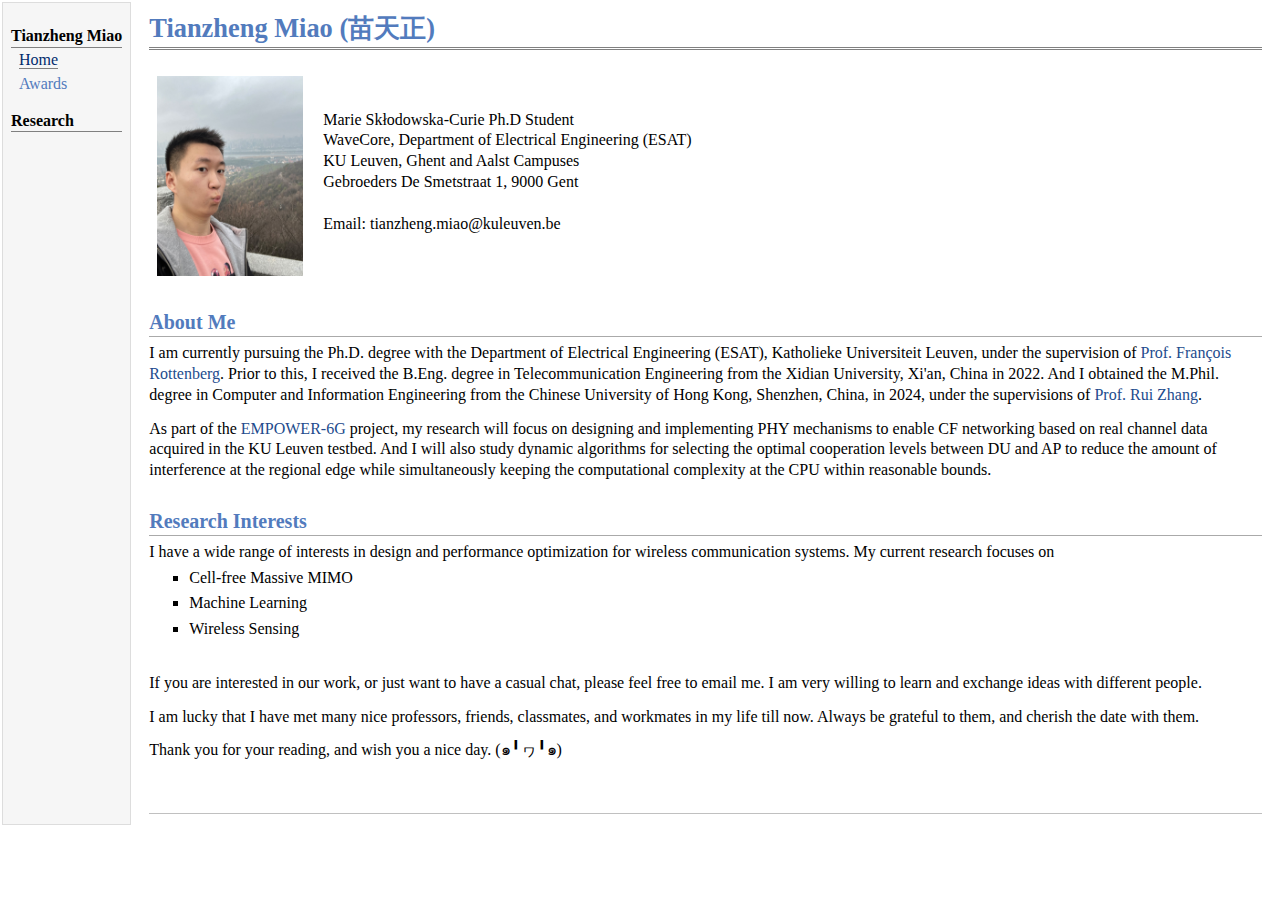
==== index.html @ 7dab7144 "cv updated" ====
<!DOCTYPE html PUBLIC "-//W3C//DTD XHTML 1.1//EN"
  "http://www.w3.org/TR/xhtml11/DTD/xhtml11.dtd">
<html xmlns="http://www.w3.org/1999/xhtml" xml:lang="en">
<head>
<meta name="generator" content="jemdoc, see http://jemdoc.jaboc.net/" />
<meta http-equiv="Content-Type" content="text/html;charset=utf-8" />
<link rel="stylesheet" href="jemdoc.css" type="text/css" />
<title>Tianzheng Miao (苗天正)</title>
</head>
<body>
<table summary="Table for page layout." id="tlayout">
<tr valign="top">
<td id="layout-menu">
<div class="menu-category">Tianzheng Miao</div>
<div class="menu-item"><a href="index.html" class="current">Home</a></div>
<!-- <div class="menu-item"><a href="publication.html">Publication</a></div> -->
<div class="menu-item"><a href="awards.html">Awards</a></div>
<!-- <div class="menu-item"><a href="services.html">Professional&nbsp;Services</a></div> -->
<div class="menu-category">Research</div>
<!-- <div class="menu-item"><a href="ma.html">Movable&nbsp;antenna&nbsp;(MA)-enabled&nbsp;<br /> wireless&nbsp;communications</a></div>
<div class="menu-item"><a href="irs.html">Intelligent&nbsp;reflecting&nbsp;surface</a></div>
<div class="menu-item"><a href="mmwave.html">Millimeter&nbsp;wave&nbsp;communication</a></div> -->
</td>
<td id="layout-content">
<div id="toptitle">
<h1>Tianzheng Miao (苗天正)</h1>
</div>
<table class="imgtable"><tr><td>
<img src="photo.jpg" alt="Tianzheng Miao" width="146px" height="200px" />&nbsp;</td>
<td align="left"><p>Marie Skłodowska-Curie Ph.D Student<br />
WaveCore, Department of Electrical Engineering (ESAT) <br />
KU Leuven, Ghent and Aalst Campuses <br />
Gebroeders De Smetstraat 1, 9000 Gent <br /> <br />
Email: tianzheng.miao@kuleuven.be</p>
</td></tr></table>
<h2>About Me</h2>
<p>I am currently pursuing the Ph.D. degree with the Department of Electrical Engineering (ESAT), Katholieke Universiteit Leuven, under the supervision of <a href="https://francoisrottenberg.dramco.be">Prof. François Rottenberg</a>. Prior to this, I received the B.Eng. degree in Telecommunication Engineering from the Xidian University, Xi'an, China in 2022. And I obtained the M.Phil. degree in Computer and Information Engineering from the Chinese University of Hong Kong, Shenzhen, China, in 2024, under the supervisions of <a href="https://www.ece.nus.edu.sg/stfpage/elezhang">Prof. Rui Zhang</a>.</p>
<p>As part of the <a href="https://www.empower6g.eu">EMPOWER-6G</a> project, my research will focus on designing and implementing PHY mechanisms to enable CF networking based on real channel data acquired in the KU Leuven testbed. And I will also study dynamic algorithms for selecting the optimal cooperation levels between DU and AP to reduce the amount of interference at the regional edge while simultaneously keeping the computational complexity at the CPU within reasonable bounds.</p>
<h2>Research Interests</h2>
<p>I have a wide range of interests in design and performance optimization for wireless communication systems. My current research focuses on</p>
<ul>
<!-- <li><p><a href="https://mawenyanchn.github.io/ma.html">Movable antenna (MA)-enabled wireless communications</a></p>
</li>
<li><p><a href="https://mawenyanchn.github.io/irs.html">Intelligent reflecting surface</a></p>
</li>
<li><p><a href="https://mawenyanchn.github.io/mmwave.html">Millimeter wave communication</a></p>
</li> -->
<li><p>Cell-free Massive MIMO</a></p>
</li>
<li><p>Machine Learning</a></p>
</li>
<li><p>Wireless Sensing</a></p>
</li>
</ul>
<p><br />
If you are interested in our work, or just want to have a casual chat, please feel free to email me. I am very willing to learn and exchange ideas with different people.</p>
<p>I am lucky that I have met many nice professors, friends, classmates, and workmates in my life till now. Always be grateful to them, and cherish the date with them.</p>
<p>Thank you for your reading, and wish you a nice day. (๑╹ヮ╹๑)</p>
<div id="footer">
<div id="footer-text">
</div>
</div>
</td>
</tr>
</table>
</body>
</html>
---- jemdoc.css ----
/* Default css file for jemdoc. */

table#tlayout {
    border: none;
    border-collapse: separate;
    background: white;
}

body {
	background: white;
	font-family: Georgia, serif;
	padding-bottom: 8px;
	margin: 0;
}

#layout-menu {
	background: #f6f6f6;
	border: 1px solid #dddddd;
	padding-top: 0.5em;
	padding-left: 8px;
	padding-right: 8px;
	font-size: 1.0em;
	width: auto;
	white-space: nowrap;
    text-align: left;
    vertical-align: top;
}

#layout-menu td {
	background: #f4f4f4;
    vertical-align: top;
}

#layout-content {
	padding-top: 0.0em;
	padding-left: 1.0em;
	padding-right: 1.0em;
    border: none;
    background: white;
    text-align: left;
    vertical-align: top;
}

#layout-menu a {
	line-height: 1.5em;
	margin-left: 0.5em;
}

tt {
    background: #ffffdd;
}

pre, tt {
	font-size: 90%;
	font-family: monaco, monospace;
}

a, a > tt {
	color: #224b8d;
	text-decoration: none;
}

a:hover {
	border-bottom: 1px gray dotted;
}

#layout-menu a.current:link, #layout-menu a.current:visited {
	color: #022b6d;
	border-bottom: 1px gray solid;
}
#layout-menu a:link, #layout-menu a:visited, #layout-menu a:hover {
	color: #527bbd;
	text-decoration: none;
}
#layout-menu a:hover {
	text-decoration: none;
}

div.menu-category {
	border-bottom: 1px solid gray;
	margin-top: 0.8em;
	padding-top: 0.2em;
	padding-bottom: 0.1em;
	font-weight: bold;
}

div.menu-item {
	padding-left: 16px;
	text-indent: -16px;
}

div#toptitle {
	padding-bottom: 0.2em;
	margin-bottom: 1.5em;
	border-bottom: 3px double gray;
}

/* Reduce space if we begin the page with a title. */
div#toptitle + h2, div#toptitle + h3 {
	margin-top: -0.7em;
}

div#subtitle {
	margin-top: 0.0em;
	margin-bottom: 0.0em;
	padding-top: 0em;
	padding-bottom: 0.1em;
}

em {
	font-style: italic;
}

strong {
	font-weight: bold;
}


h1, h2, h3 {
	color: #527bbd;
	margin-top: 0.7em;
	margin-bottom: 0.3em;
	padding-bottom: 0.2em;
	line-height: 1.0;
	padding-top: 0.5em;
	border-bottom: 1px solid #aaaaaa;
}

h1 {
	font-size: 165%;
}

h2 {
	padding-top: 0.8em;
	font-size: 125%;
}

h2 + h3 {
    padding-top: 0.2em;
}

h3 {
	font-size: 110%;
	border-bottom: none;
}

p {
	margin-top: 0.0em;
	margin-bottom: 0.8em;
	padding: 0;
	line-height: 1.3;
}

pre {
	padding: 0;
	margin: 0;
}

div#footer {
	font-size: small;
	border-top: 1px solid #c0c0c0;
	padding-top: 0.1em;
	margin-top: 4.0em;
	color: #c0c0c0;
}

div#footer a {
	color: #80a0b0;
}

div#footer-text {
	float: left;
	padding-bottom: 8px;
}

ul, ol, dl {
	margin-top: 0.2em;
	padding-top: 0;
	margin-bottom: 0.8em;
}

dt {
	margin-top: 0.5em;
	margin-bottom: 0;
}

dl {
	margin-left: 20px;
}

dd {
	color: #222222;
}

dd > *:first-child {
	margin-top: 0;
}

ul {
	list-style-position: outside;
	list-style-type: square;
}

p + ul, p + ol {
	margin-top: -0.5em;
}

li ul, li ol {
	margin-top: -0.3em;
}

ol {
	list-style-position: outside;
	list-style-type: decimal;
}

li p, dd p {
	margin-bottom: 0.3em;
}


ol ol {
	list-style-type: lower-alpha;
}

ol ol ol {
	list-style-type: lower-roman;
}

p + div.codeblock {
	margin-top: -0.6em;
}

div.codeblock, div.infoblock {
	margin-right: 0%;
	margin-top: 1.2em;
	margin-bottom: 1.3em;
}

div.blocktitle {
	font-weight: bold;
	color: #cd7b62;
	margin-top: 1.2em;
	margin-bottom: 0.1em;
}

div.blockcontent {
	border: 1px solid silver;
	padding: 0.3em 0.5em;
}

div.infoblock > div.blockcontent {
	background: #ffffee;
}

div.blockcontent p + ul, div.blockcontent p + ol {
	margin-top: 0.4em;
}

div.infoblock p {
	margin-bottom: 0em;
}

div.infoblock li p, div.infoblock dd p {
	margin-bottom: 0.5em;
}

div.infoblock p + p {
	margin-top: 0.8em;
}

div.codeblock > div.blockcontent {
	background: #f6f6f6;
}

span.pycommand {
	color: #000070;
}

span.statement {
	color: #008800;
}
span.builtin {
	color: #000088;
}
span.special {
	color: #990000;
}
span.operator {
	color: #880000;
}
span.error {
	color: #aa0000;
}
span.comment, span.comment > *, span.string, span.string > * {
	color: #606060;
}

@media print {
	#layout-menu { display: none; }
}

#fwtitle {
	margin: 2px;
}

#fwtitle #toptitle {
	padding-left: 0.5em;
	margin-bottom: 0.5em;
}

#layout-content h1:first-child, #layout-content h2:first-child, #layout-content h3:first-child {
	margin-top: -0.7em;
}

div#toptitle h1, #layout-content div#toptitle h1 {
	margin-bottom: 0.0em;
	padding-bottom: 0.1em;
	padding-top: 0;
	margin-top: 0.5em;
	border-bottom: none;
}

img.eq {
	padding: 0;
	padding-left: 0.1em;
	padding-right: 0.1em;
	margin: 0;
}

img.eqwl {
	padding-left: 2em;
	padding-top: 0.6em;
	padding-bottom: 0.2em;
	margin: 0;
}

table {
    border: 2px solid black;
    border-collapse: collapse;
}

td {
    padding: 2px;
    padding-left: 0.5em;
    padding-right: 0.5em;
    text-align: center;
    border: 1px solid gray;
}

table + table {
    margin-top: 1em;
}

tr.heading {
    font-weight: bold;
    border-bottom: 2px solid black;
}

img {
    border: none;
}

table.imgtable, table.imgtable td {
    border: none;
    text-align: left;
}
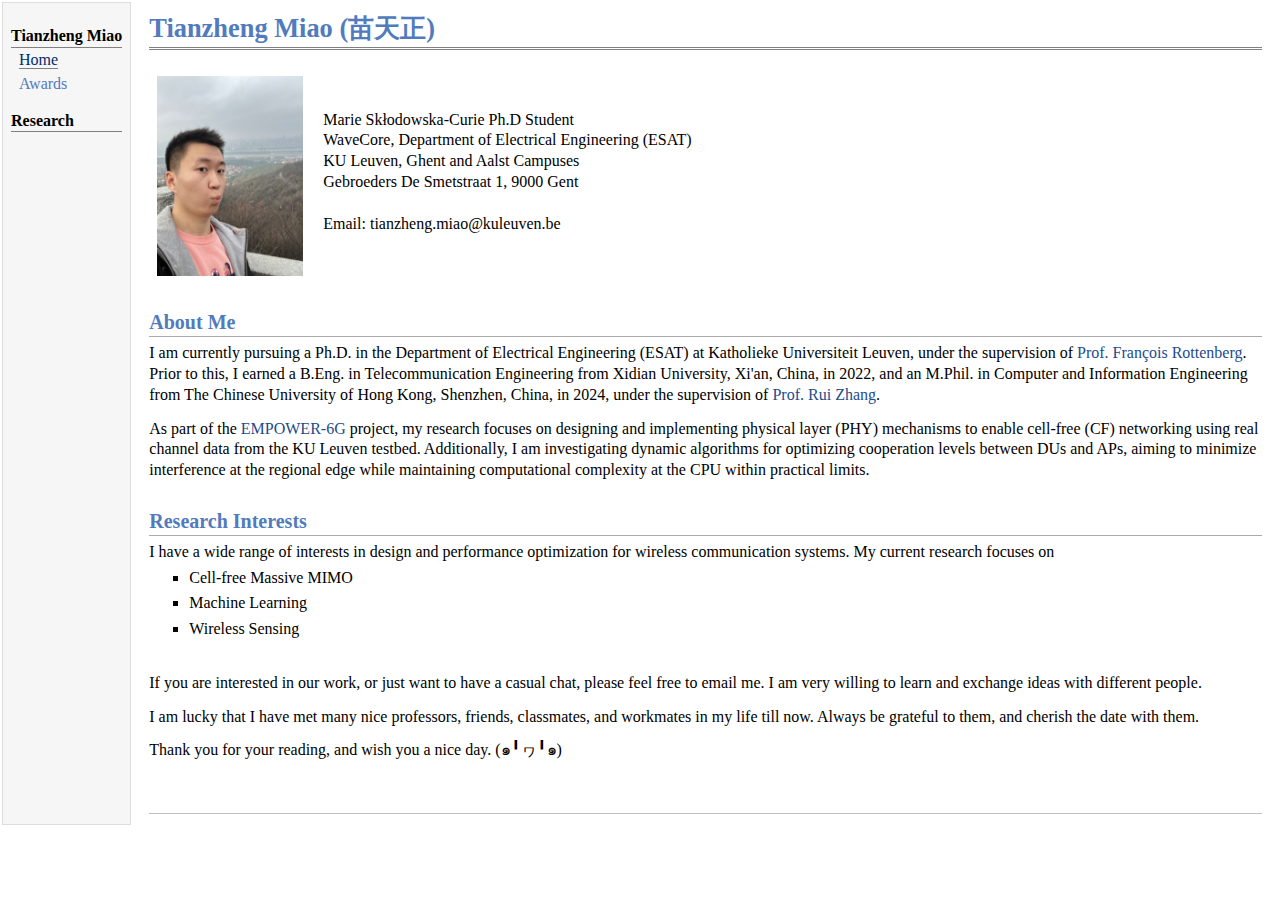
==== commit 06869a0b: "cv updated" ====
--- a/index.html
+++ b/index.html
@@ -34,8 +34,8 @@
 Email: tianzheng.miao@kuleuven.be</p>
 </td></tr></table>
 <h2>About Me</h2>
-<p>I am currently pursuing the Ph.D. degree with the Department of Electrical Engineering (ESAT), Katholieke Universiteit Leuven, under the supervision of <a href="https://francoisrottenberg.dramco.be">Prof. François Rottenberg</a>. Prior to this, I received the B.Eng. degree in Telecommunication Engineering from the Xidian University, Xi'an, China in 2022. And I obtained the M.Phil. degree in Computer and Information Engineering from the Chinese University of Hong Kong, Shenzhen, China, in 2024, under the supervisions of <a href="https://www.ece.nus.edu.sg/stfpage/elezhang">Prof. Rui Zhang</a>.</p>
-<p>As part of the <a href="https://www.empower6g.eu">EMPOWER-6G</a> project, my research will focus on designing and implementing PHY mechanisms to enable CF networking based on real channel data acquired in the KU Leuven testbed. And I will also study dynamic algorithms for selecting the optimal cooperation levels between DU and AP to reduce the amount of interference at the regional edge while simultaneously keeping the computational complexity at the CPU within reasonable bounds.</p>
+<p>I am currently pursuing a Ph.D. in the Department of Electrical Engineering (ESAT) at Katholieke Universiteit Leuven, under the supervision of <a href="https://francoisrottenberg.dramco.be">Prof. François Rottenberg</a>. Prior to this, I earned a B.Eng. in Telecommunication Engineering from Xidian University, Xi'an, China, in 2022, and an M.Phil. in Computer and Information Engineering from The Chinese University of Hong Kong, Shenzhen, China, in 2024, under the supervision of <a href="https://www.ece.nus.edu.sg/stfpage/elezhang">Prof. Rui Zhang</a>.</p>
+<p>As part of the <a href="https://www.empower6g.eu">EMPOWER-6G</a> project, my research focuses on designing and implementing physical layer (PHY) mechanisms to enable cell-free (CF) networking using real channel data from the KU Leuven testbed. Additionally, I am investigating dynamic algorithms for optimizing cooperation levels between DUs and APs, aiming to minimize interference at the regional edge while maintaining computational complexity at the CPU within practical limits.</p>
 <h2>Research Interests</h2>
 <p>I have a wide range of interests in design and performance optimization for wireless communication systems. My current research focuses on</p>
 <ul>
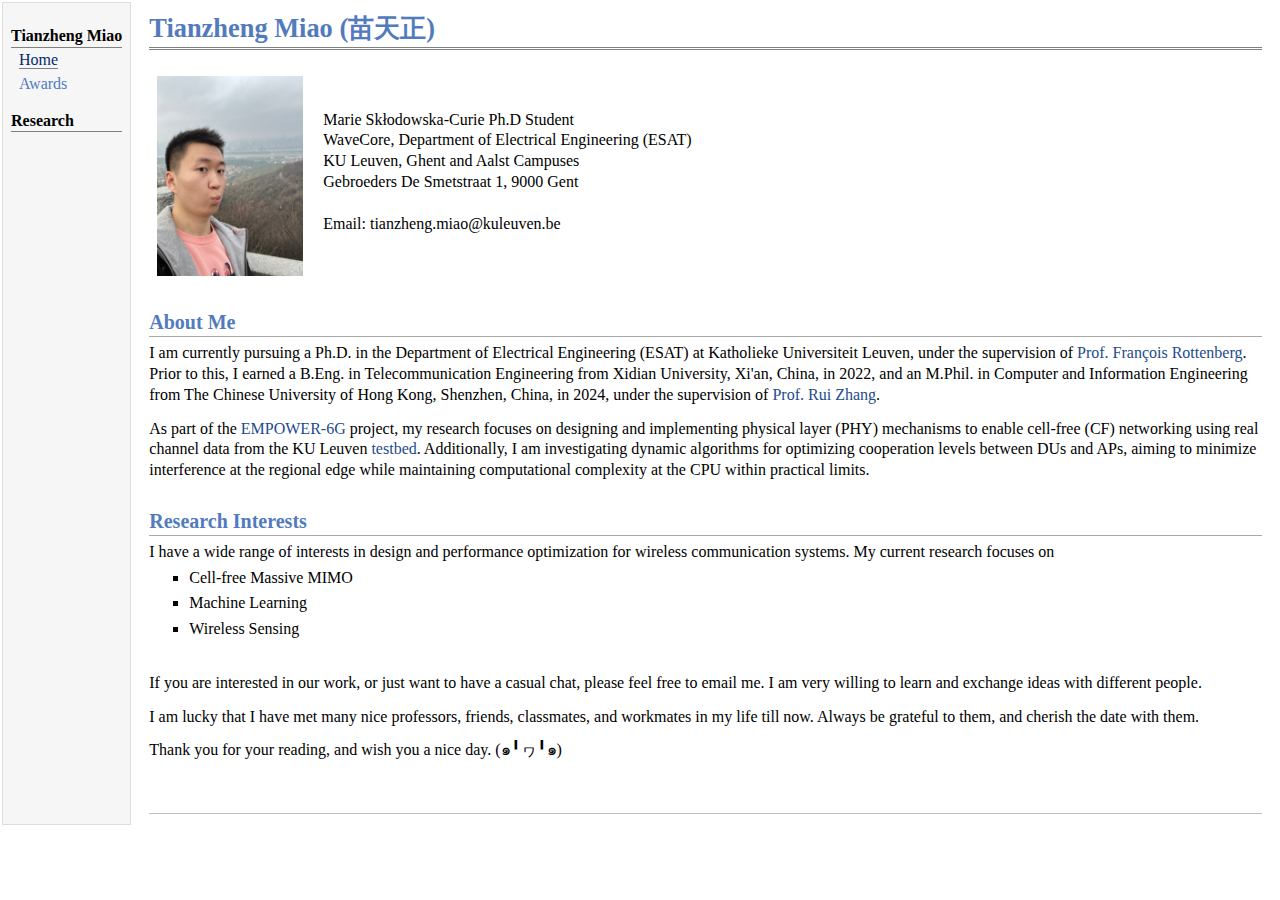
==== commit 81215d8d: "cv updated" ====
--- a/index.html
+++ b/index.html
@@ -35,7 +35,7 @@
 </td></tr></table>
 <h2>About Me</h2>
 <p>I am currently pursuing a Ph.D. in the Department of Electrical Engineering (ESAT) at Katholieke Universiteit Leuven, under the supervision of <a href="https://francoisrottenberg.dramco.be">Prof. François Rottenberg</a>. Prior to this, I earned a B.Eng. in Telecommunication Engineering from Xidian University, Xi'an, China, in 2022, and an M.Phil. in Computer and Information Engineering from The Chinese University of Hong Kong, Shenzhen, China, in 2024, under the supervision of <a href="https://www.ece.nus.edu.sg/stfpage/elezhang">Prof. Rui Zhang</a>.</p>
-<p>As part of the <a href="https://www.empower6g.eu">EMPOWER-6G</a> project, my research focuses on designing and implementing physical layer (PHY) mechanisms to enable cell-free (CF) networking using real channel data from the KU Leuven testbed. Additionally, I am investigating dynamic algorithms for optimizing cooperation levels between DUs and APs, aiming to minimize interference at the regional edge while maintaining computational complexity at the CPU within practical limits.</p>
+<p>As part of the <a href="https://www.empower6g.eu">EMPOWER-6G</a> project, my research focuses on designing and implementing physical layer (PHY) mechanisms to enable cell-free (CF) networking using real channel data from the KU Leuven <a href="https://ieeexplore.ieee.org/abstract/document/9815696/?casa_token=Yj1SxhIFZx4AAAAA:a8LPr1HX-eVA2Cu4U_Tv7ALE9V3Q2cRFG9xwPZbhevke6cwfSLNJnZLFGy3EVfL1tE5Dt_CLwJtdULk">testbed</a>. Additionally, I am investigating dynamic algorithms for optimizing cooperation levels between DUs and APs, aiming to minimize interference at the regional edge while maintaining computational complexity at the CPU within practical limits.</p>
 <h2>Research Interests</h2>
 <p>I have a wide range of interests in design and performance optimization for wireless communication systems. My current research focuses on</p>
 <ul>
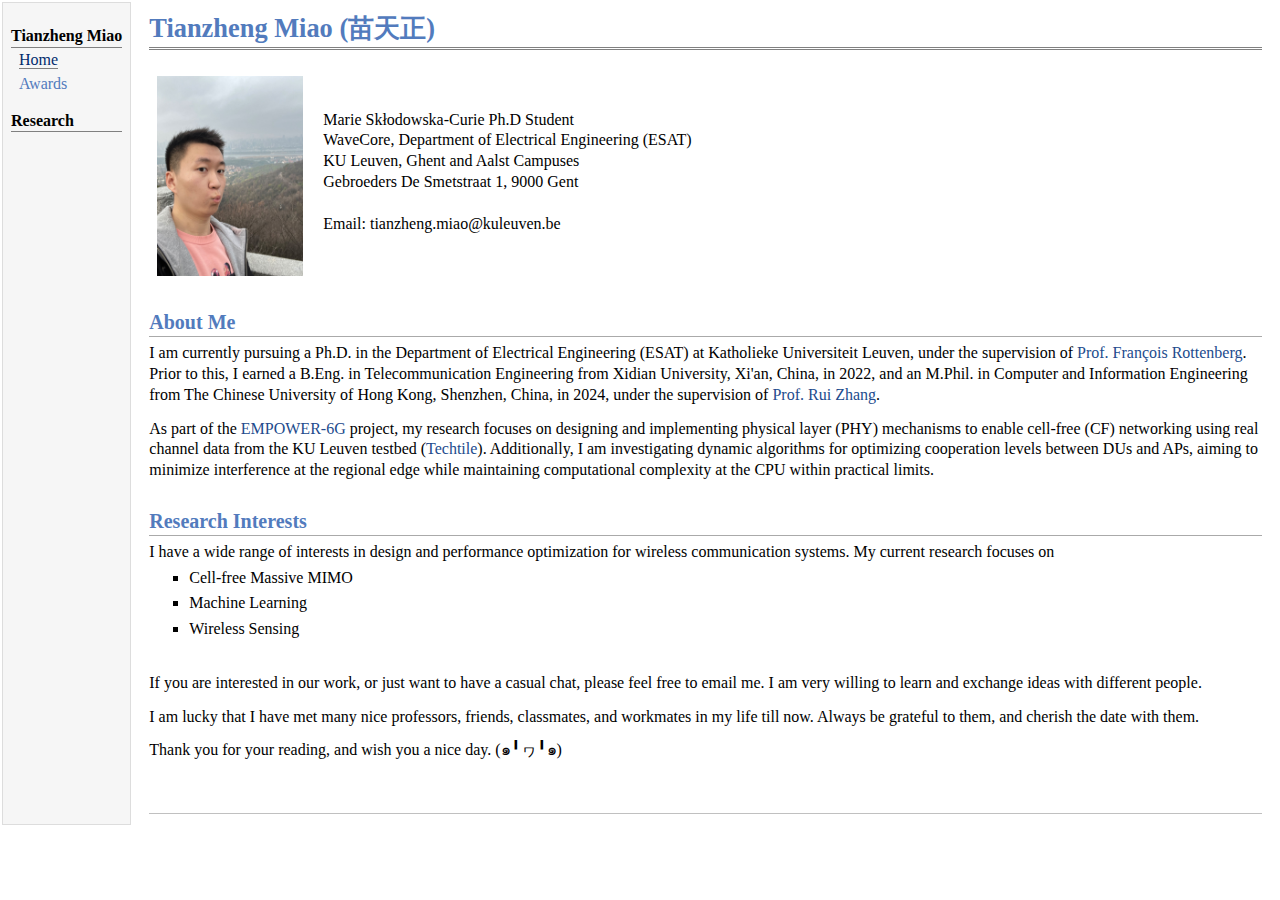
==== commit 3bf4e241: "cv updated" ====
--- a/index.html
+++ b/index.html
@@ -35,7 +35,7 @@
 </td></tr></table>
 <h2>About Me</h2>
 <p>I am currently pursuing a Ph.D. in the Department of Electrical Engineering (ESAT) at Katholieke Universiteit Leuven, under the supervision of <a href="https://francoisrottenberg.dramco.be">Prof. François Rottenberg</a>. Prior to this, I earned a B.Eng. in Telecommunication Engineering from Xidian University, Xi'an, China, in 2022, and an M.Phil. in Computer and Information Engineering from The Chinese University of Hong Kong, Shenzhen, China, in 2024, under the supervision of <a href="https://www.ece.nus.edu.sg/stfpage/elezhang">Prof. Rui Zhang</a>.</p>
-<p>As part of the <a href="https://www.empower6g.eu">EMPOWER-6G</a> project, my research focuses on designing and implementing physical layer (PHY) mechanisms to enable cell-free (CF) networking using real channel data from the KU Leuven <a href="https://ieeexplore.ieee.org/abstract/document/9815696/?casa_token=Yj1SxhIFZx4AAAAA:a8LPr1HX-eVA2Cu4U_Tv7ALE9V3Q2cRFG9xwPZbhevke6cwfSLNJnZLFGy3EVfL1tE5Dt_CLwJtdULk">testbed</a>. Additionally, I am investigating dynamic algorithms for optimizing cooperation levels between DUs and APs, aiming to minimize interference at the regional edge while maintaining computational complexity at the CPU within practical limits.</p>
+<p>As part of the <a href="https://www.empower6g.eu">EMPOWER-6G</a> project, my research focuses on designing and implementing physical layer (PHY) mechanisms to enable cell-free (CF) networking using real channel data from the KU Leuven testbed (<a href="https://ieeexplore.ieee.org/abstract/document/9815696/?casa_token=Yj1SxhIFZx4AAAAA:a8LPr1HX-eVA2Cu4U_Tv7ALE9V3Q2cRFG9xwPZbhevke6cwfSLNJnZLFGy3EVfL1tE5Dt_CLwJtdULk">Techtile</a>). Additionally, I am investigating dynamic algorithms for optimizing cooperation levels between DUs and APs, aiming to minimize interference at the regional edge while maintaining computational complexity at the CPU within practical limits.</p>
 <h2>Research Interests</h2>
 <p>I have a wide range of interests in design and performance optimization for wireless communication systems. My current research focuses on</p>
 <ul>
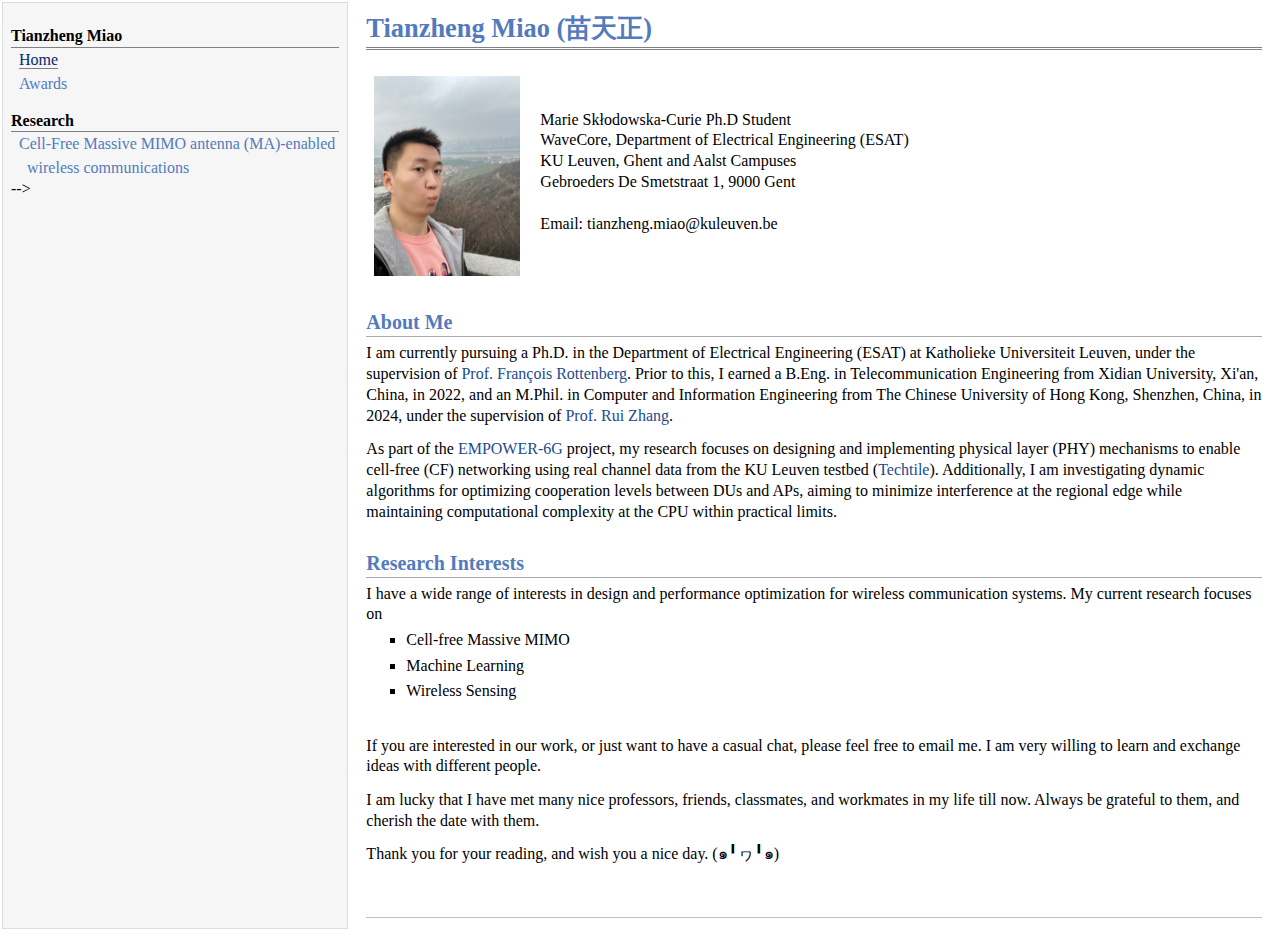
==== commit 46e1aa53: "change" ====
--- a/index.html
+++ b/index.html
@@ -17,9 +17,9 @@
 <div class="menu-item"><a href="awards.html">Awards</a></div>
 <!-- <div class="menu-item"><a href="services.html">Professional&nbsp;Services</a></div> -->
 <div class="menu-category">Research</div>
-<!-- <div class="menu-item"><a href="ma.html">Movable&nbsp;antenna&nbsp;(MA)-enabled&nbsp;<br /> wireless&nbsp;communications</a></div>
-<div class="menu-item"><a href="irs.html">Intelligent&nbsp;reflecting&nbsp;surface</a></div>
-<div class="menu-item"><a href="mmwave.html">Millimeter&nbsp;wave&nbsp;communication</a></div> -->
+<div class="menu-item"><a href="cellfree.html">Cell-Free Massive MIMO&nbsp;antenna&nbsp;(MA)-enabled&nbsp;<br /> wireless&nbsp;communications</a></div>
+<!-- <div class="menu-item"><a href="irs.html">Intelligent&nbsp;reflecting&nbsp;surface</a></div>
+<div class="menu-item"><a href="mmwave.html">Millimeter&nbsp;wave&nbsp;communication</a></div> --> -->
 </td>
 <td id="layout-content">
 <div id="toptitle">
@@ -34,7 +34,7 @@
 Email: tianzheng.miao@kuleuven.be</p>
 </td></tr></table>
 <h2>About Me</h2>
-<p>I am currently pursuing a Ph.D. in the Department of Electrical Engineering (ESAT) at Katholieke Universiteit Leuven, under the supervision of <a href="https://francoisrottenberg.dramco.be">Prof. François Rottenberg</a>. Prior to this, I earned a B.Eng. in Telecommunication Engineering from Xidian University, Xi'an, China, in 2022, and an M.Phil. in Computer and Information Engineering from The Chinese University of Hong Kong, Shenzhen, China, in 2024, under the supervision of <a href="https://www.ece.nus.edu.sg/stfpage/elezhang">Prof. Rui Zhang</a>.</p>
+<p>I am currently pursuing a Ph.D. in the Department of Electrical Engineering (ESAT) at Katholieke Universiteit Leuven, under the supervision of <a href="https://francoisrottenberg.dramco.be">Prof. François Rottenberg</a>. Prior to this, I earned a B.Eng. in Telecommunication Engineering from Xidian University, Xi'an, China, in 2022, and an M.Phil. in Computer and Information Engineering from The Chinese University of Hong Kong, Shenzhen, China, in 2024, under the supervision of <a href="https://sse.cuhk.edu.cn/en/faculty/zhangrui">Prof. Rui Zhang</a>.</p>
 <p>As part of the <a href="https://www.empower6g.eu">EMPOWER-6G</a> project, my research focuses on designing and implementing physical layer (PHY) mechanisms to enable cell-free (CF) networking using real channel data from the KU Leuven testbed (<a href="https://ieeexplore.ieee.org/abstract/document/9815696/?casa_token=Yj1SxhIFZx4AAAAA:a8LPr1HX-eVA2Cu4U_Tv7ALE9V3Q2cRFG9xwPZbhevke6cwfSLNJnZLFGy3EVfL1tE5Dt_CLwJtdULk">Techtile</a>). Additionally, I am investigating dynamic algorithms for optimizing cooperation levels between DUs and APs, aiming to minimize interference at the regional edge while maintaining computational complexity at the CPU within practical limits.</p>
 <h2>Research Interests</h2>
 <p>I have a wide range of interests in design and performance optimization for wireless communication systems. My current research focuses on</p>
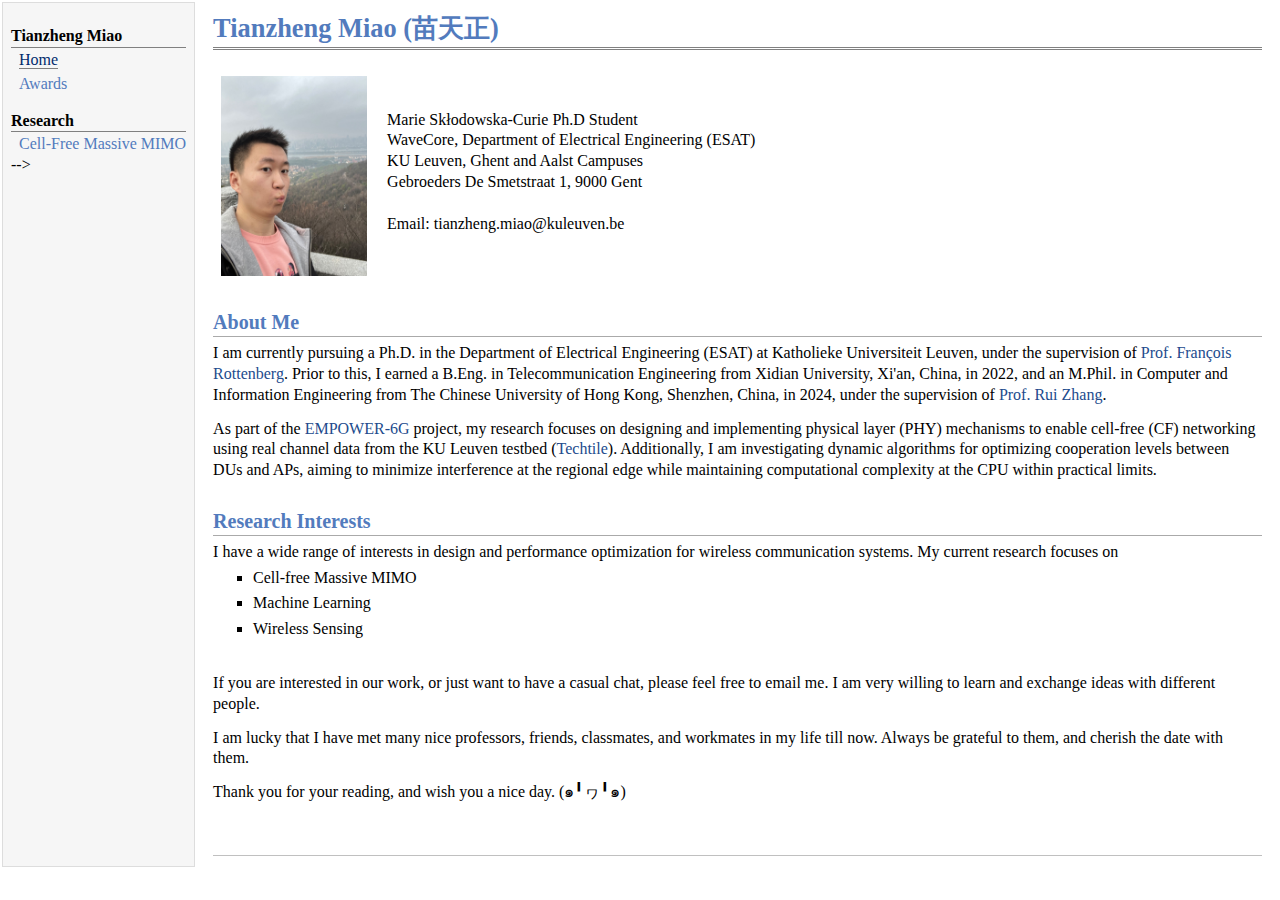
==== commit a5eeac0f: "change" ====
--- a/index.html
+++ b/index.html
@@ -17,7 +17,7 @@
 <div class="menu-item"><a href="awards.html">Awards</a></div>
 <!-- <div class="menu-item"><a href="services.html">Professional&nbsp;Services</a></div> -->
 <div class="menu-category">Research</div>
-<div class="menu-item"><a href="cellfree.html">Cell-Free Massive MIMO&nbsp;antenna&nbsp;(MA)-enabled&nbsp;<br /> wireless&nbsp;communications</a></div>
+<div class="menu-item"><a href="cellfree.html">Cell-Free Massive MIMO</a></div>
 <!-- <div class="menu-item"><a href="irs.html">Intelligent&nbsp;reflecting&nbsp;surface</a></div>
 <div class="menu-item"><a href="mmwave.html">Millimeter&nbsp;wave&nbsp;communication</a></div> --> -->
 </td>
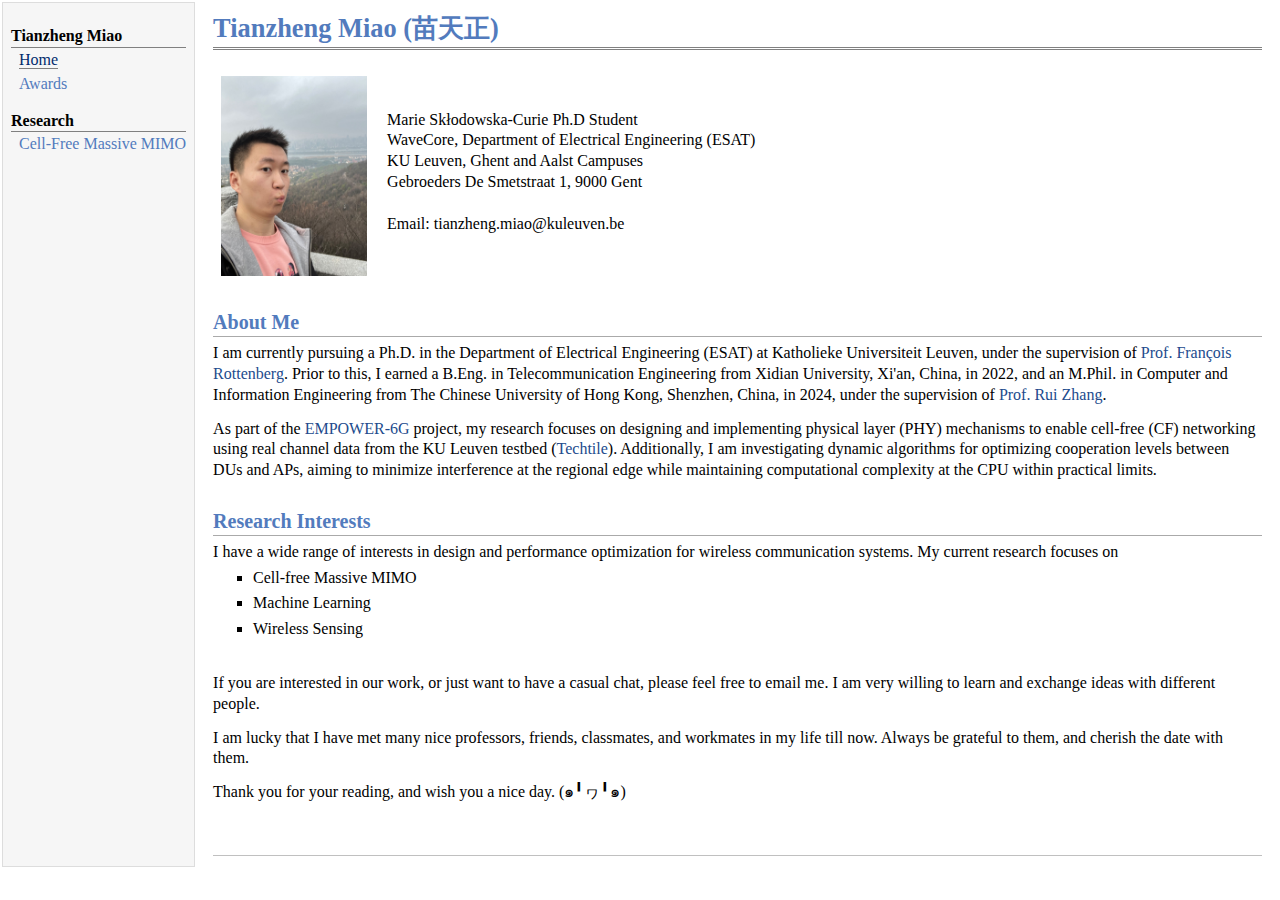
==== commit 3e6778d9: "change" ====
--- a/index.html
+++ b/index.html
@@ -19,7 +19,7 @@
 <div class="menu-category">Research</div>
 <div class="menu-item"><a href="cellfree.html">Cell-Free Massive MIMO</a></div>
 <!-- <div class="menu-item"><a href="irs.html">Intelligent&nbsp;reflecting&nbsp;surface</a></div>
-<div class="menu-item"><a href="mmwave.html">Millimeter&nbsp;wave&nbsp;communication</a></div> --> -->
+<div class="menu-item"><a href="mmwave.html">Millimeter&nbsp;wave&nbsp;communication</a></div> -->
 </td>
 <td id="layout-content">
 <div id="toptitle">
